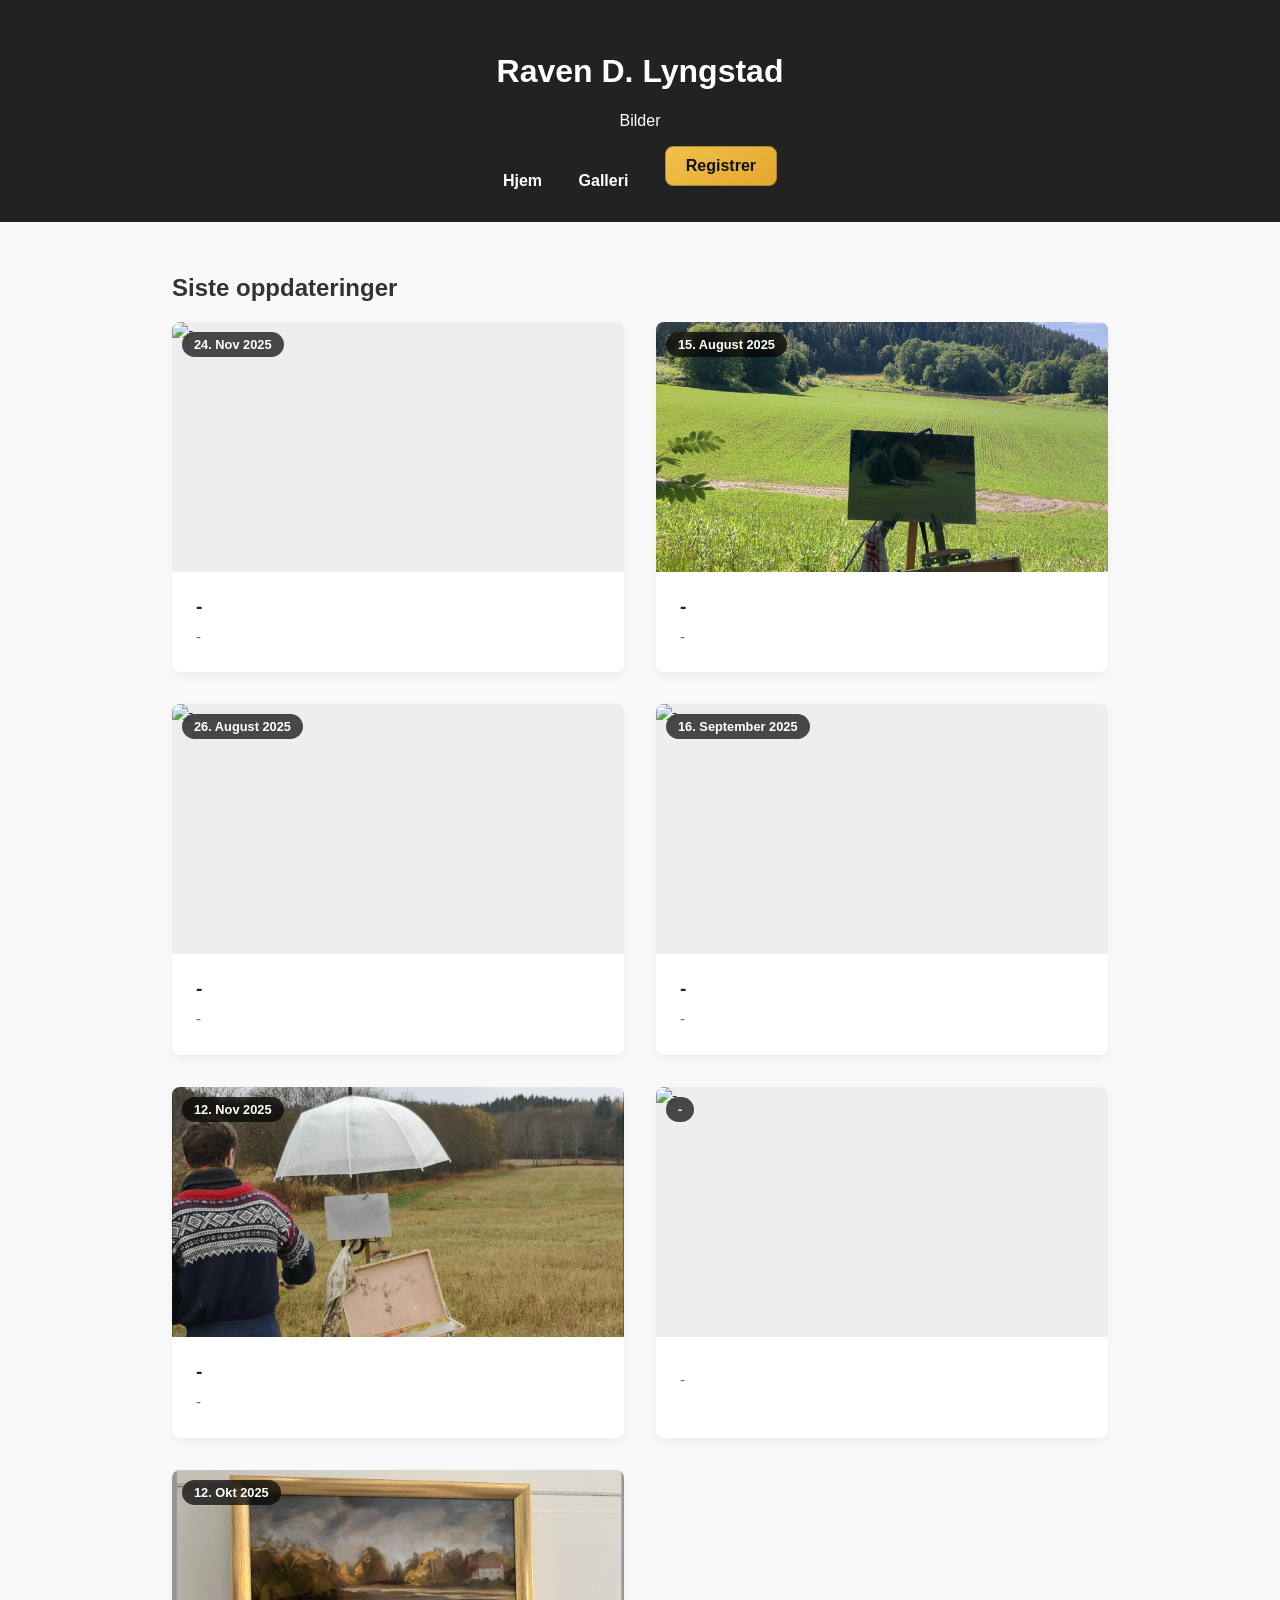
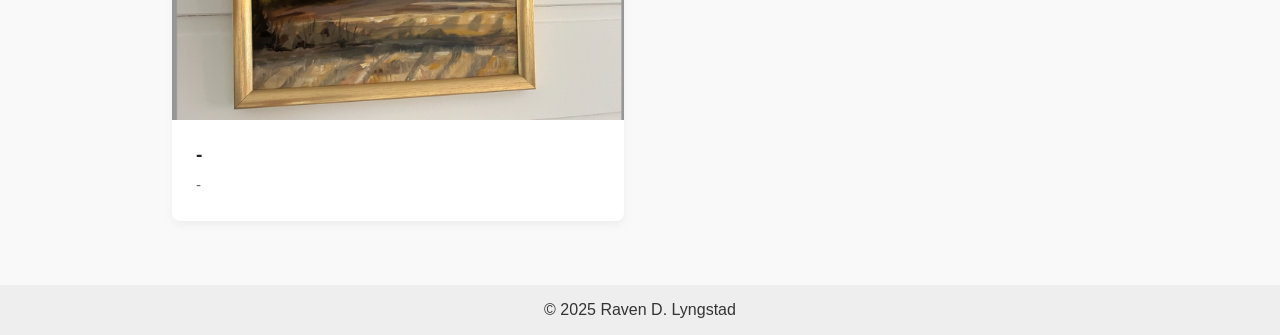
==== bilder.html @ 78651ebb "Update date badges in bilder.html" ====
<!DOCTYPE html>
<html lang="en">
<head>
  <meta charset="UTF-8">
  <title>Raven D. Lyngstad – Bilder</title>
  <style>
    /* --- CORE STYLES (Kept from your original) --- */
    * { box-sizing: border-box; }
    body { font-family: Arial, sans-serif; margin: 0; background-color: #f9f9f9; color: #333; }
    header { background-color: #222; color: white; padding: 2rem; text-align: center; }
    nav a { color: white; margin: 0 1rem; text-decoration: none; font-weight: bold; }
    footer { text-align: center; padding: 1rem; background-color: #eee; margin-top: 2rem; }
    section { padding: 2rem; max-width: 1000px; /* Increased width for vlog readability */ margin: auto; }

    /* --- NAVIGATION BUTTON STYLE --- */
    @keyframes white-glint-nav {
      0% { transform: translateX(-100%) skewX(-25deg); }
      100% { transform: translateX(250%) skewX(-25deg); }
    }
    .nav-button-register {
      background: linear-gradient(145deg, #f0c14b, #e4a72d);
      color: #111 !important;
      padding: 10px 20px;
      border-radius: 8px;
      font-weight: 600;
      position: relative;
      overflow: hidden;
      transition: all 0.3s ease;
      text-decoration: none !important;
      border: 1px solid #a88734;
      display: inline-block;
      isolation: isolate;
    }
    .nav-button-register span {
      position: absolute; top: 0; left: 0; width: 40%; height: 100%;
      background: linear-gradient(to right, rgba(255, 255, 255, 0) 0%, rgba(255, 255, 255, 0.4) 50%, rgba(255, 255, 255, 0) 100%);
      animation: white-glint-nav 6s infinite; transform: translateX(-100%) skewX(-25deg);
    }

    /* --- VLOG SPECIFIC STYLES --- */
    
    /* A wider grid for vlog entries so text is readable */
    .vlog-grid {
      display: grid;
      /* Min-width 300px ensures images aren't too small to see details */
      grid-template-columns: repeat(auto-fit, minmax(300px, 1fr)); 
      gap: 2rem;
    }

    /* The container for a single vlog entry */
    .vlog-card {
      background: white;
      border-radius: 8px;
      overflow: hidden; /* Keeps image corners rounded */
      box-shadow: 0 4px 10px rgba(0,0,0,0.05); /* Soft shadow for depth */
      transition: transform 0.2s ease;
      display: flex;
      flex-direction: column;
    }

    .vlog-card:hover {
      transform: translateY(-5px);
      box-shadow: 0 8px 15px rgba(0,0,0,0.1);
    }

    .vlog-image-container {
      position: relative;
      width: 100%;
      height: 250px; /* Fixed height for uniformity */
      overflow: hidden;
      background-color: #eee;
    }

    .vlog-image-container img {
      width: 100%;
      height: 100%;
      object-fit: cover; /* Ensures image fills the box without stretching */
      cursor: zoom-in;
      transition: transform 0.5s ease;
    }
    
    .vlog-card:hover .vlog-image-container img {
      transform: scale(1.05); /* Subtle zoom on hover */
    }

    /* The Date Badge */
    .date-badge {
      position: absolute;
      top: 10px;
      left: 10px;
      background: rgba(0, 0, 0, 0.7);
      color: white;
      padding: 5px 12px;
      border-radius: 20px;
      font-size: 0.8rem;
      font-weight: bold;
      backdrop-filter: blur(2px);
      z-index: 2;
    }

    .vlog-content {
      padding: 1.5rem;
      display: flex;
      flex-direction: column;
      gap: 0.5rem;
    }

    .vlog-title {
      margin: 0;
      font-size: 1.2rem;
      color: #222;
    }

    .vlog-desc {
      margin: 0;
      color: #666;
      font-size: 0.95rem;
      line-height: 1.5;
    }

    /* --- LIGHTBOX STYLES (Unchanged) --- */
    .lightbox-overlay { position: fixed; top: 0; left: 0; width: 100%; height: 100%; background: rgba(0,0,0,0.8); display: none; justify-content: center; align-items: center; z-index: 1000; }
    .lightbox-overlay.active { display: flex; }
    .lightbox-content { display: flex; flex-direction: column; align-items: center; gap: 1rem; padding: 1rem; }
    .zoom-container { display: flex; gap: 2rem; justify-content: center; align-items: center; position: relative; }
    .image-area { position: relative; width: 400px; }
    #main-image { width: 100%; display: block; border: 1px solid #ccc; }
    #lens { position: absolute; border: 2px solid #000; opacity: 0.4; background-color: white; cursor: crosshair; display: none; pointer-events: none; }
    .zoomed-area { width: 400px; height: 400px; overflow: hidden; border: 1px solid #ccc; position: relative; }
    #zoomed-image { position: absolute; }
    .zoom-controls { display: flex; align-items: center; gap: 0.75rem; color: white; background: rgba(0,0,0,0.4); padding: 0.5rem 1rem; border-radius: 8px; user-select: none; }
    #zoom-slider { cursor: pointer; }
    #zoom-value { min-width: 45px; text-align: left; font-weight: bold; }
  </style>
</head>
<body>

  <header>
    <h1>Raven D. Lyngstad</h1>
    <p>Bilder</p> <nav>
      <a href="index.html">Hjem</a>
      <a href="index.html">Galleri</a>
      <a href="register.html" class="nav-button-register">Registrer <span></span></a>
    </nav>
  </header>

  <section id="vlog">
    <h2>Siste oppdateringer</h2>
    <div class="vlog-grid">


  <article class="vlog-card">
        <div class="vlog-image-container">
          <div class="date-badge">24. Nov 2025</div>
          <img class="lightbox-img" 
               src="images/snow1.HEIC" 
               data-highres="images/snow1.HEIC" 
               alt="-">
        </div>
        <div class="vlog-content">
          <h3 class="vlog-title">-</h3>
          <p class="vlog-desc">-</p>
        </div>
      </article>



      

      <article class="vlog-card">
        <div class="vlog-image-container">
          <div class="date-badge">15. August 2025</div>
          <img class="lightbox-img" 
               src="images/sunnyday1.JPG" 
               data-highres="images/sunnyday1.JPG" 
               alt="-">
        </div>
        <div class="vlog-content">
          <h3 class="vlog-title">-</h3>
          <p class="vlog-desc">-</p>
        </div>
      </article>


      
      <article class="vlog-card">
        <div class="vlog-image-container">
          <div class="date-badge">26. August 2025</div>
          <img class="lightbox-img" 
               src="images/river.HEIC" 
               data-highres="images/river.HEIC" 
               alt="-">
        </div>
        <div class="vlog-content">
          <h3 class="vlog-title">-</h3>
          <p class="vlog-desc">-</p>
        </div>
      </article>




      
      <article class="vlog-card">
        <div class="vlog-image-container">
          <div class="date-badge">16. September 2025</div>
          <img class="lightbox-img" 
               src="images/grasditch.HEIC" 
               data-highres="images/grasditch.HEIC" 
               alt="-">
        </div>
        <div class="vlog-content">
          <h3 class="vlog-title">-</h3>
          <p class="vlog-desc">-</p>
        </div>
      </article>
      
      <article class="vlog-card">
        <div class="vlog-image-container">
          <div class="date-badge">12. Nov 2025</div>
          <img class="lightbox-img" 
               src="images/IMG_0749.jpg" 
               data-highres="images/IMG_0749.jpg" 
               alt="-">
        </div>
        <div class="vlog-content">
          <h3 class="vlog-title">-</h3>
          <p class="vlog-desc">-</p>
        </div>
      </article>

      <article class="vlog-card">
        <div class="vlog-image-container">
           <div class="date-badge">-</div>
           <img class="lightbox-img" 
                src="-" 
                data-highres="-" 
                alt="-">
        </div>
        <div class="vlog-content">
          <h3 class="vlog-title"></h3>
          <p class="vlog-desc">-</p>
        </div>
      </article>

      <article class="vlog-card">
        <div class="vlog-image-container">
           <div class="date-badge">12. Okt 2025</div>
           <img class="lightbox-img" 
                src="images/goldenfield.png" 
                data-highres="images/goldenfield.png" 
                alt="-">
        </div>
        <div class="vlog-content">
          <h3 class="vlog-title">-</h3>
          <p class="vlog-desc">-</p>
        </div>
      </article>

    </div>
  </section>

  <footer>
    &copy; 2025 Raven D. Lyngstad
  </footer>

  <div class="lightbox-overlay" id="lightbox">
    <div class="lightbox-content">
      <div class="zoom-container">
        <div class="image-area">
          <img id="main-image" src="" alt="Zoom image">
          <div id="lens"></div>
        </div>
        <div class="zoomed-area">
          <img id="zoomed-image" src="" alt="Zoomed">
        </div>
      </div>
      <div class="zoom-controls">
        <label for="zoom-slider">Zoom</label>
        <input type="range" id="zoom-slider" min="2" max="10" step="0.1" value="4">
        <span id="zoom-value">4.0x</span>
      </div>
    </div>
  </div>

  <script>
    const lightbox = document.getElementById('lightbox');
    const lens = document.getElementById('lens');
    const mainImage = document.getElementById('main-image');
    const zoomedImage = document.getElementById('zoomed-image');
    const zoomedArea = document.querySelector('.zoomed-area');
    const zoomSlider = document.getElementById('zoom-slider');
    const zoomValue = document.getElementById('zoom-value');
    let lastMouseEvent = null;

    document.querySelectorAll('.lightbox-img').forEach(img => {
      img.addEventListener('click', () => {
        const highResSrc = img.getAttribute('data-highres') || img.src;
        mainImage.src = highResSrc;
        zoomedImage.src = highResSrc;
        mainImage.onload = () => {
          lightbox.classList.add('active');
          applyZoom(); 
        };
      });
    });

    lightbox.addEventListener('click', (e) => {
      if (e.target === lightbox) {
        lightbox.classList.remove('active');
        lens.style.display = 'none';
        lastMouseEvent = null;
      }
    });

    zoomSlider.addEventListener('input', applyZoom);
    mainImage.addEventListener('mousemove', moveLens);
    lens.addEventListener('mousemove', moveLens);
    mainImage.addEventListener('mouseenter', () => lens.style.display = 'block');
    mainImage.addEventListener('mouseleave', () => lens.style.display = 'none');

    function applyZoom() {
      const zoomLevel = parseFloat(zoomSlider.value);
      zoomValue.textContent = `${zoomLevel.toFixed(1)}x`;
      const newLensWidth = zoomedArea.offsetWidth / zoomLevel;
      const newLensHeight = zoomedArea.offsetHeight / zoomLevel;
      lens.style.width = `${newLensWidth}px`;
      lens.style.height = `${newLensHeight}px`;
      zoomedImage.style.width = `${mainImage.offsetWidth * zoomLevel}px`;
      zoomedImage.style.height = `${mainImage.offsetHeight * zoomLevel}px`;
      if (lastMouseEvent) moveLens(lastMouseEvent);
    }

    function moveLens(e) {
      lastMouseEvent = e;
      const mainRect = mainImage.getBoundingClientRect();
      let cursorX = e.clientX - mainRect.left;
      let cursorY = e.clientY - mainRect.top;
      let lensX = cursorX - (lens.offsetWidth / 2);
      let lensY = cursorY - (lens.offsetHeight / 2);
      lensX = Math.max(0, Math.min(lensX, mainImage.offsetWidth - lens.offsetWidth));
      lensY = Math.max(0, Math.min(lensY, mainImage.offsetHeight - lens.offsetHeight));
      lens.style.left = `${lensX}px`;
      lens.style.top = `${lensY}px`;
      const ratioX = zoomedImage.offsetWidth / mainImage.offsetWidth;
      const ratioY = zoomedImage.offsetHeight / mainImage.offsetHeight;
      let zoomedLeft = cursorX * ratioX - (zoomedArea.offsetWidth / 2);
      let zoomedTop = cursorY * ratioY - (zoomedArea.offsetHeight / 2);
      zoomedLeft = Math.max(0, Math.min(zoomedLeft, zoomedImage.offsetWidth - zoomedArea.offsetWidth));
      zoomedTop = Math.max(0, Math.min(zoomedTop, zoomedImage.offsetHeight - zoomedArea.offsetHeight));
      zoomedImage.style.left = `-${zoomedLeft}px`;
      zoomedImage.style.top = `-${zoomedTop}px`;
    }
  </script>

</body>
</html>
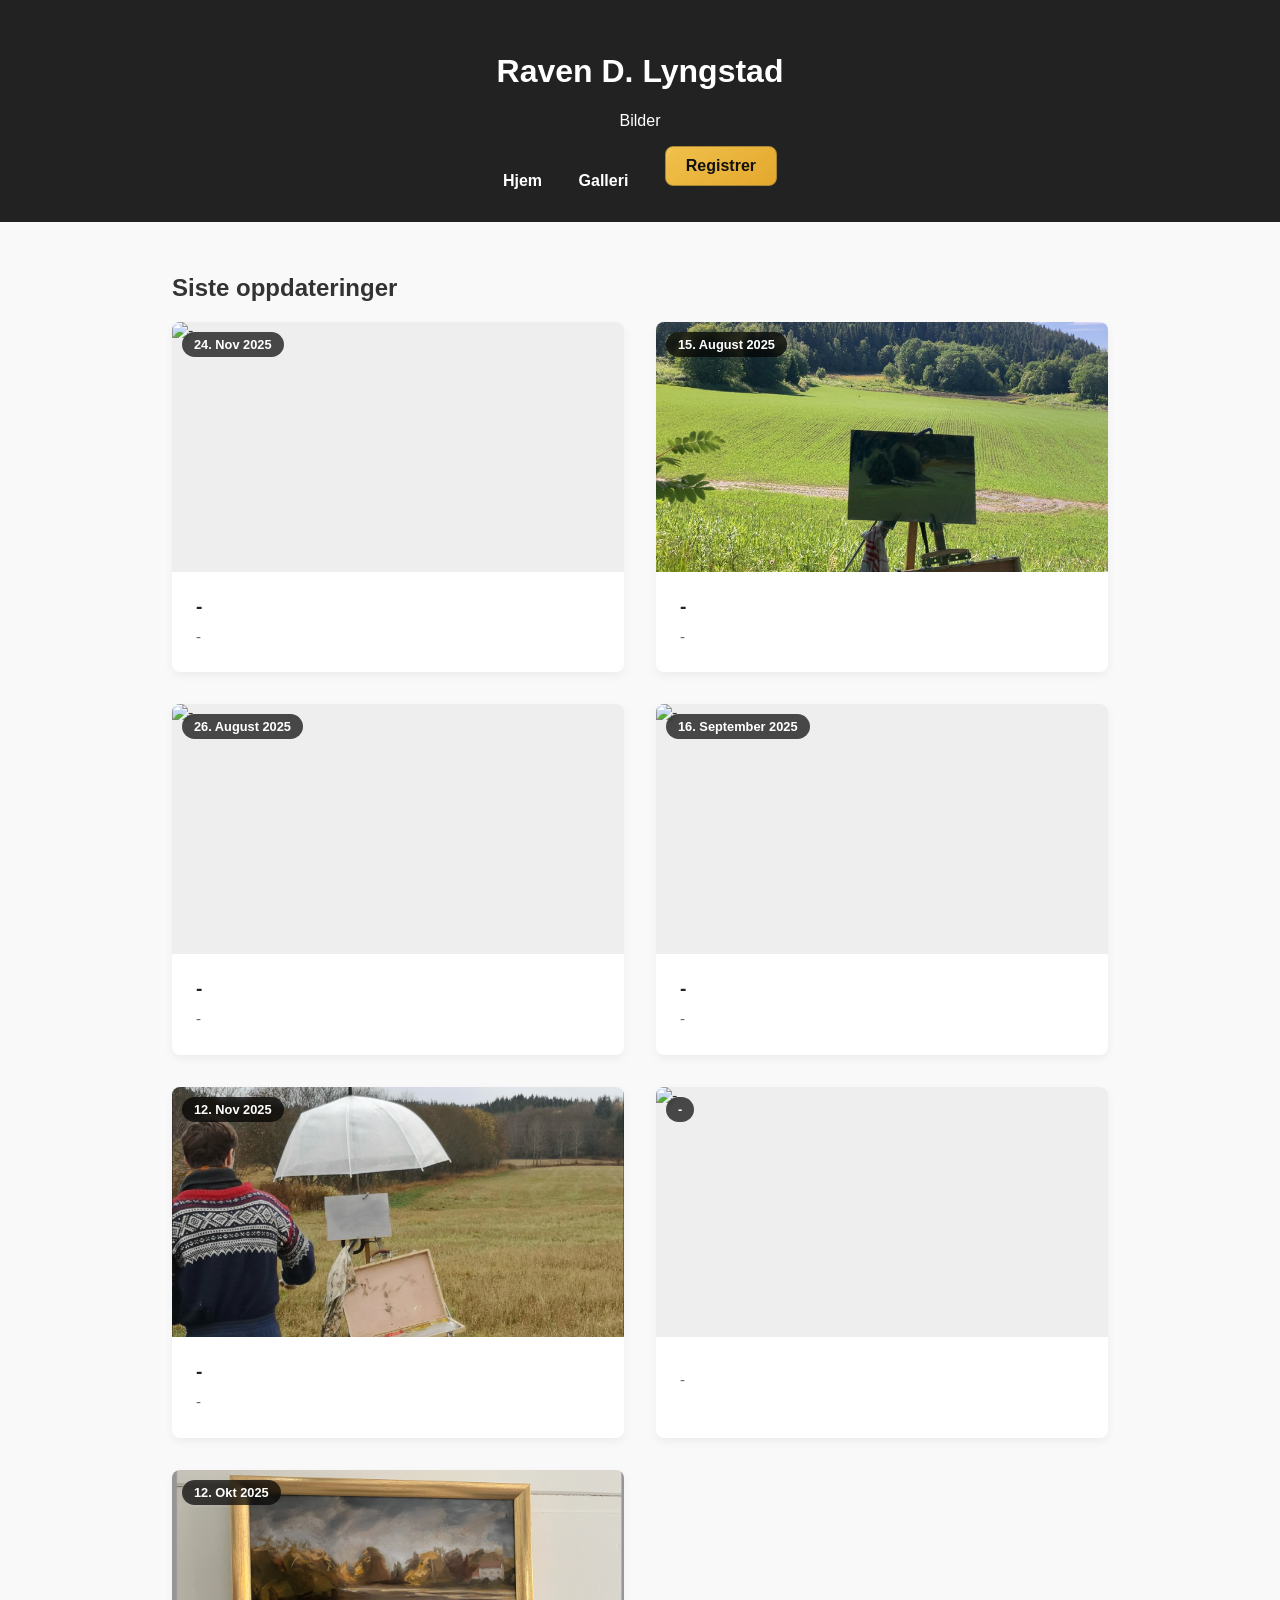
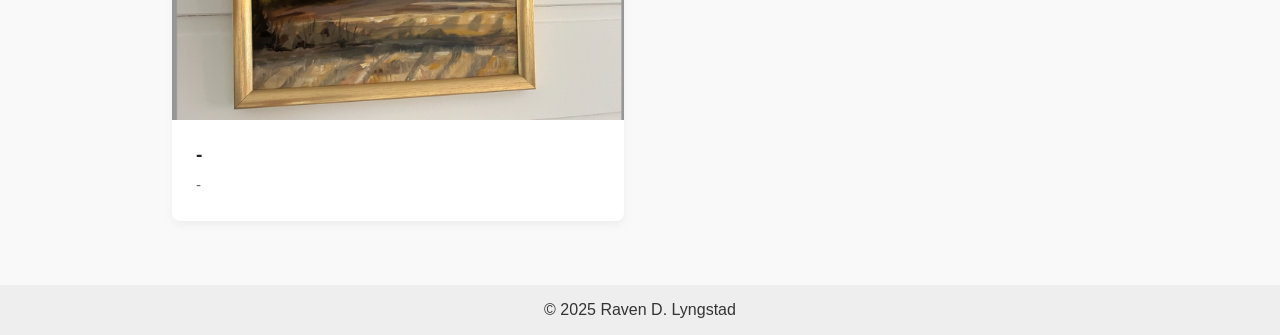
==== commit f413e07c: "Update bilder.html" ====
--- a/bilder.html
+++ b/bilder.html
@@ -233,8 +233,8 @@
         <div class="vlog-image-container">
            <div class="date-badge">-</div>
            <img class="lightbox-img" 
-                src="-" 
-                data-highres="-" 
+                src="images/greenfield.HEIC" 
+                data-highres="images/greenfield.HEIC" 
                 alt="-">
         </div>
         <div class="vlog-content">
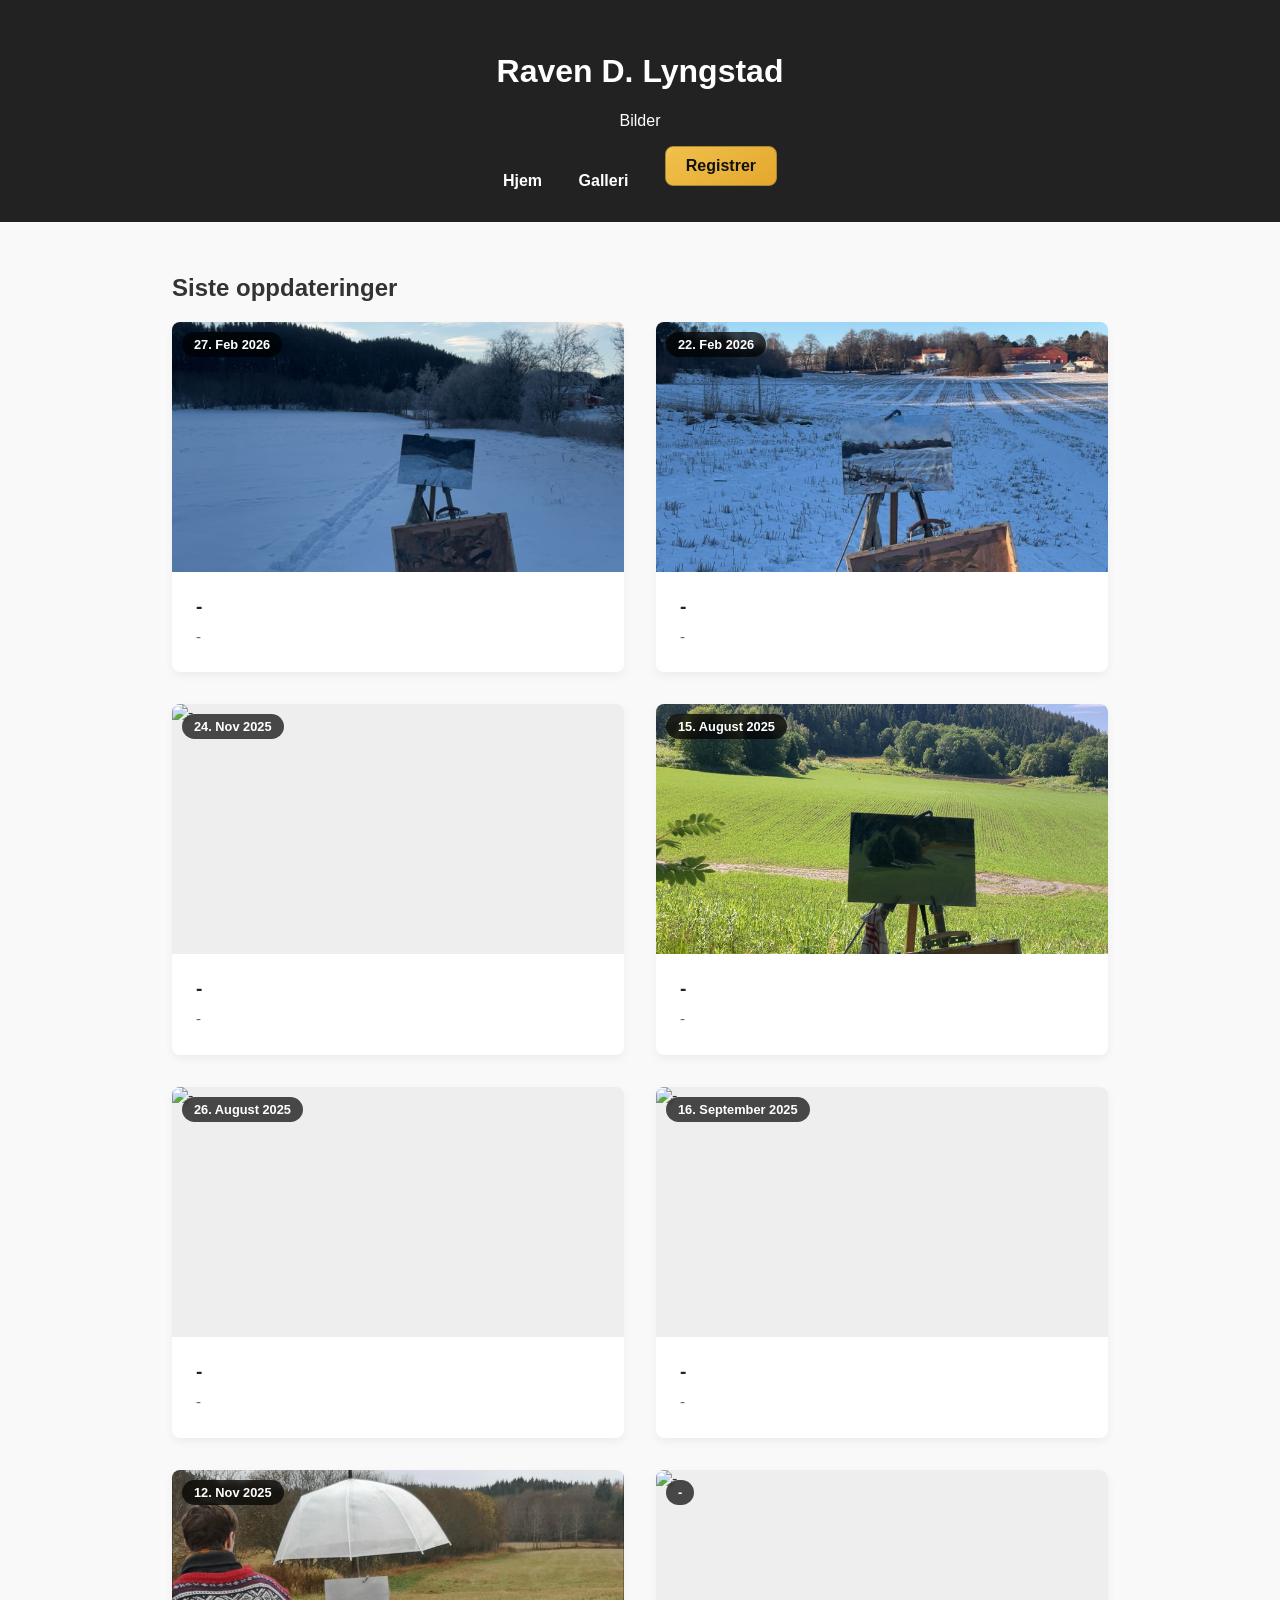
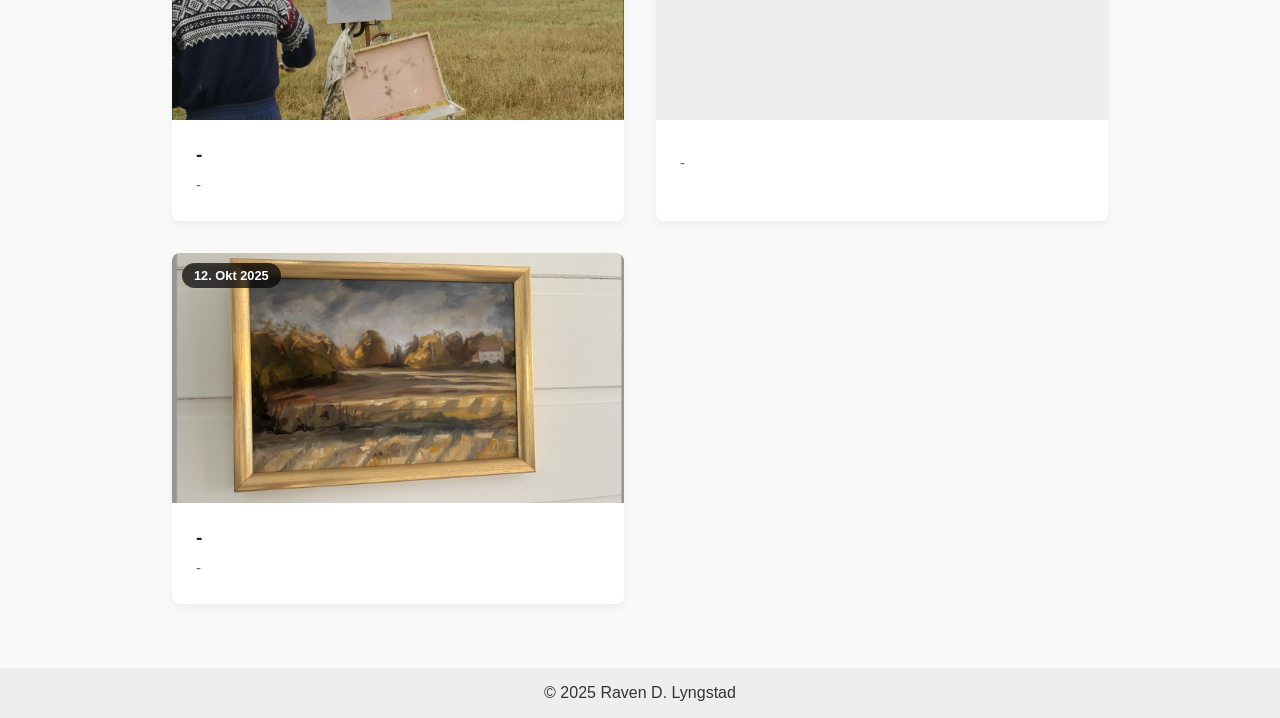
==== commit a1ae4e34: "Add new vlog articles with images and dates" ====
--- a/bilder.html
+++ b/bilder.html
@@ -148,6 +148,42 @@
     <h2>Siste oppdateringer</h2>
     <div class="vlog-grid">
 
+  <article class="vlog-card">
+        <div class="vlog-image-container">
+          <div class="date-badge">27. Feb 2026</div>
+          <img class="lightbox-img" 
+               src="images/snow_3.JPG" 
+               data-highres="images/snow_3.JPG" 
+               alt="-">
+        </div>
+        <div class="vlog-content">
+          <h3 class="vlog-title">-</h3>
+          <p class="vlog-desc">-</p>
+        </div>
+      </article>
+
+
+
+
+      
+  <article class="vlog-card">
+        <div class="vlog-image-container">
+          <div class="date-badge">22. Feb 2026</div>
+          <img class="lightbox-img" 
+               src="images/snow_2.JPG" 
+               data-highres="images/snow_2.JPG" 
+               alt="-">
+        </div>
+        <div class="vlog-content">
+          <h3 class="vlog-title">-</h3>
+          <p class="vlog-desc">-</p>
+        </div>
+      </article>
+
+
+
+
+      
 
   <article class="vlog-card">
         <div class="vlog-image-container">
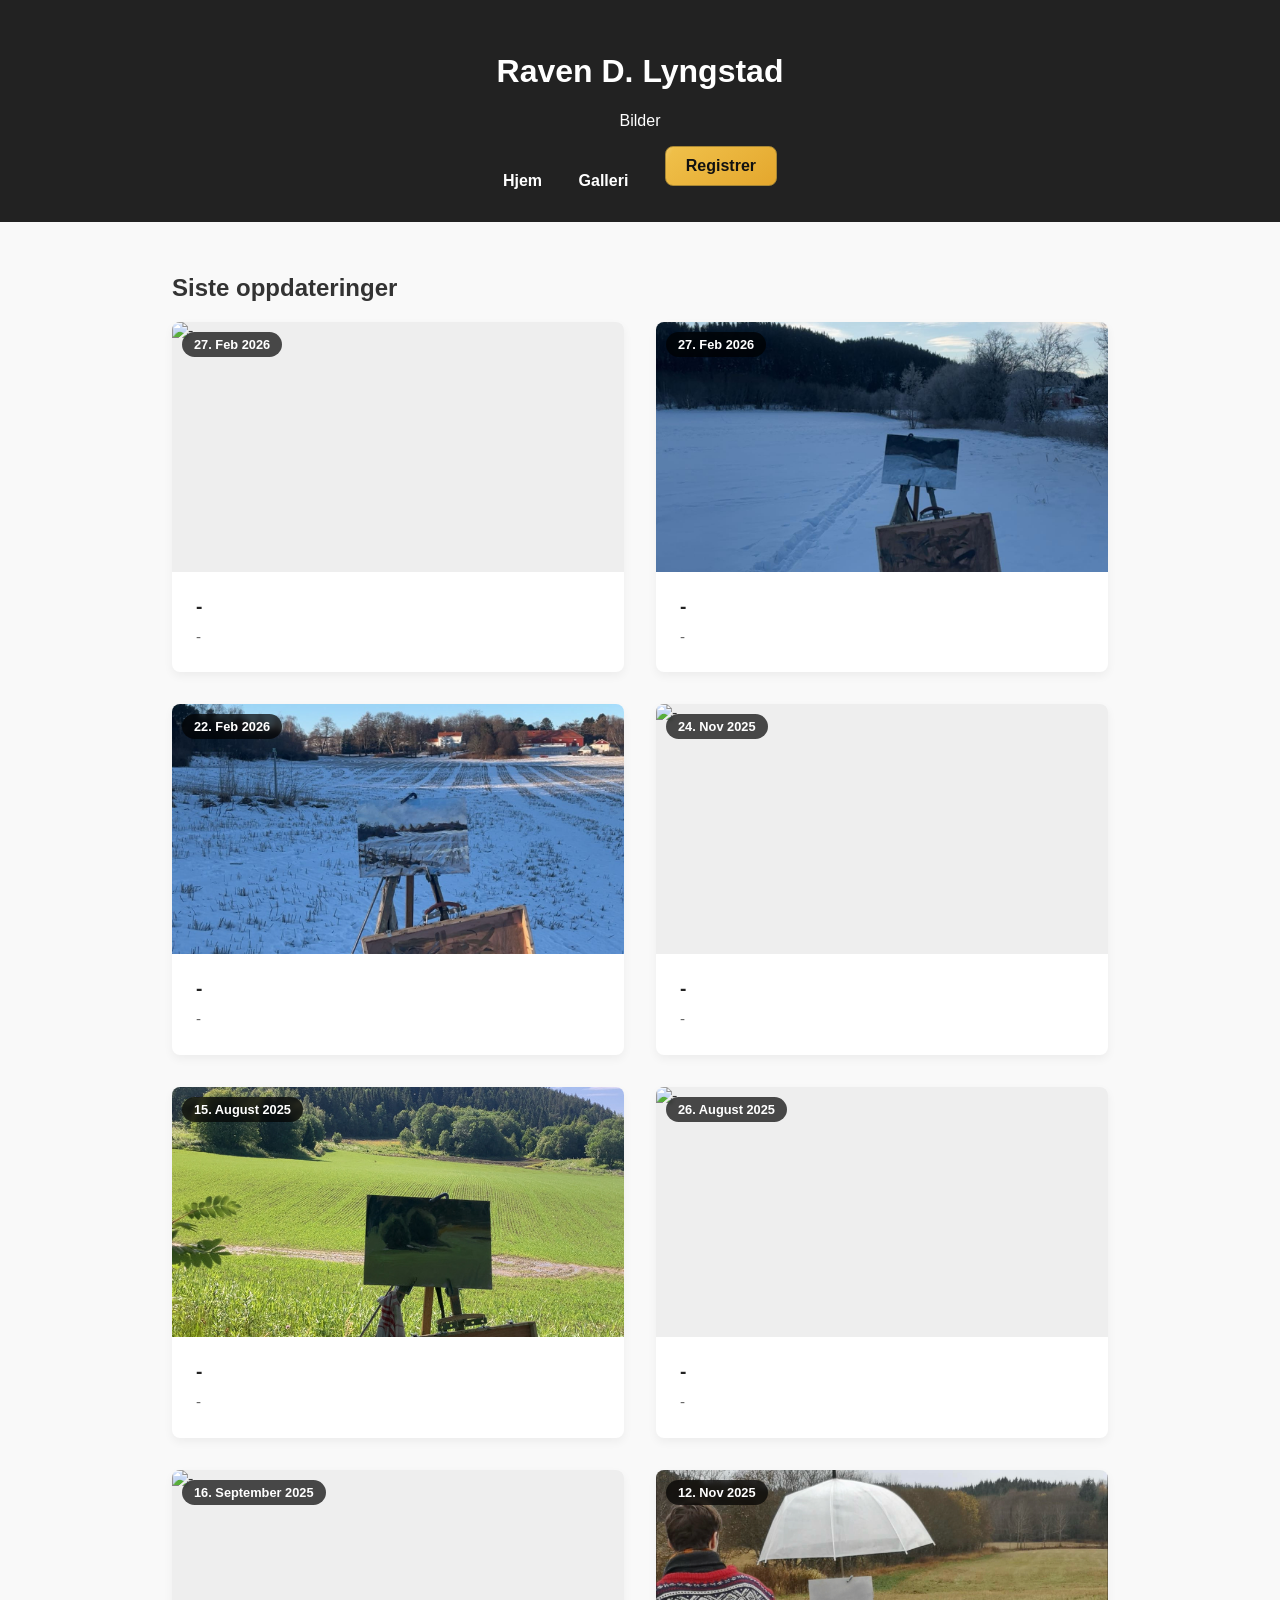
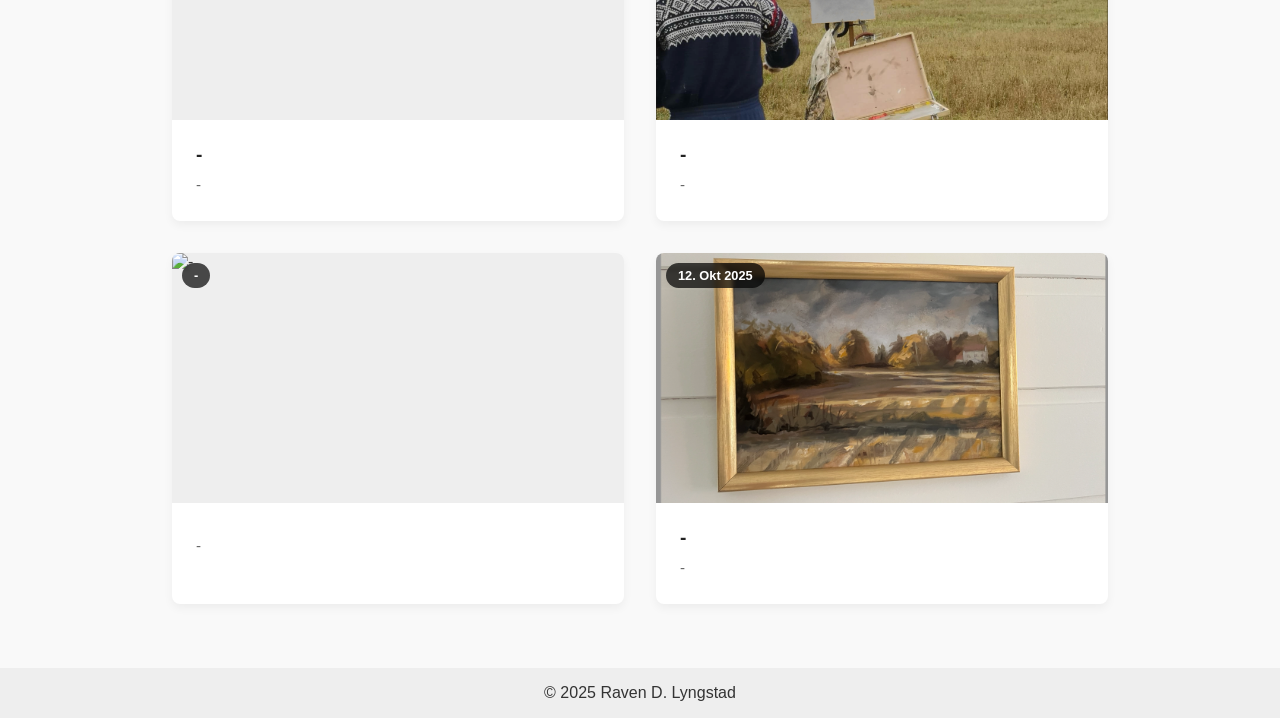
==== commit a5e43b80: "Add new vlog card for snow image Added a new vlog card with an image and date badge." ====
--- a/bilder.html
+++ b/bilder.html
@@ -148,6 +148,21 @@
     <h2>Siste oppdateringer</h2>
     <div class="vlog-grid">
 
+  <article class="vlog-card">
+        <div class="vlog-image-container">
+          <div class="date-badge">27. Feb 2026</div>
+          <img class="lightbox-img" 
+               src="images/summer_1.HEIC" 
+               data-highres="images/summer_1.HEIC" 
+               alt="-">
+        </div>
+        <div class="vlog-content">
+          <h3 class="vlog-title">-</h3>
+          <p class="vlog-desc">-</p>
+        </div>
+      </article>
+
+      
   <article class="vlog-card">
         <div class="vlog-image-container">
           <div class="date-badge">27. Feb 2026</div>
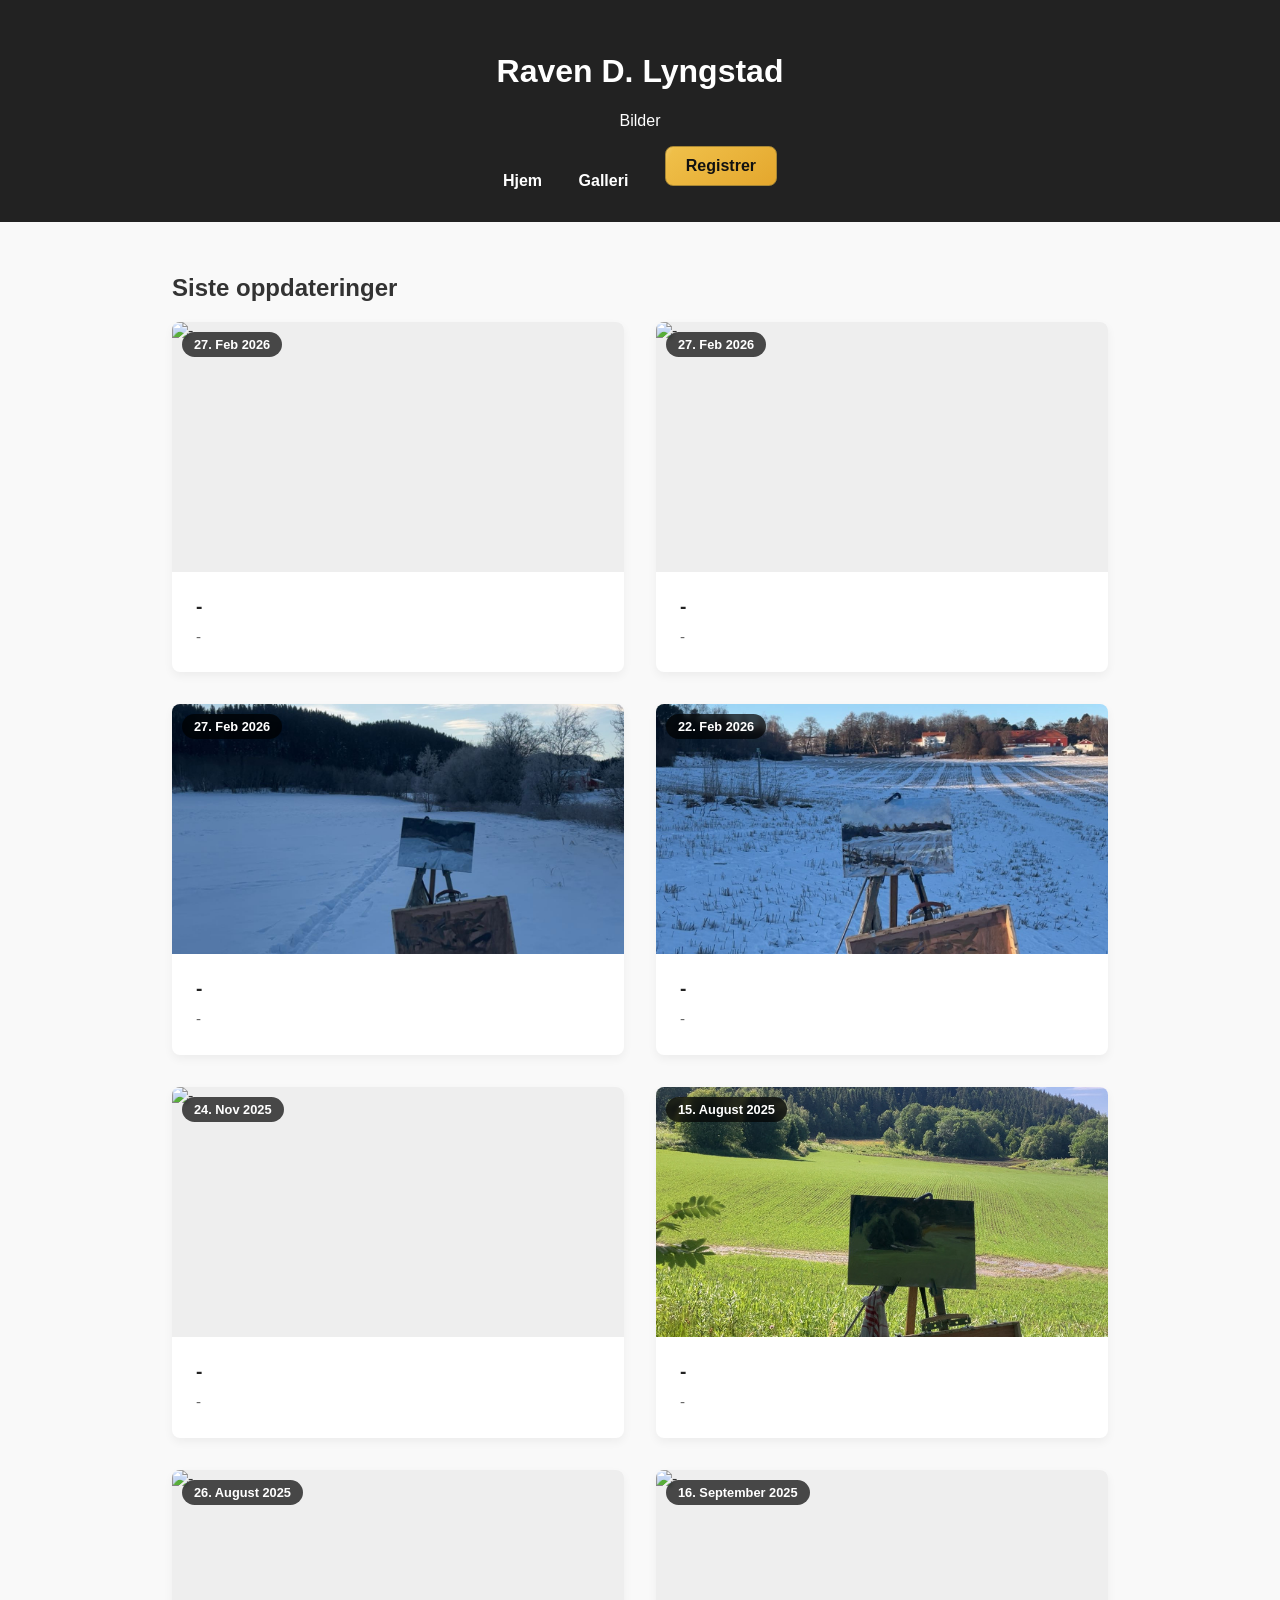
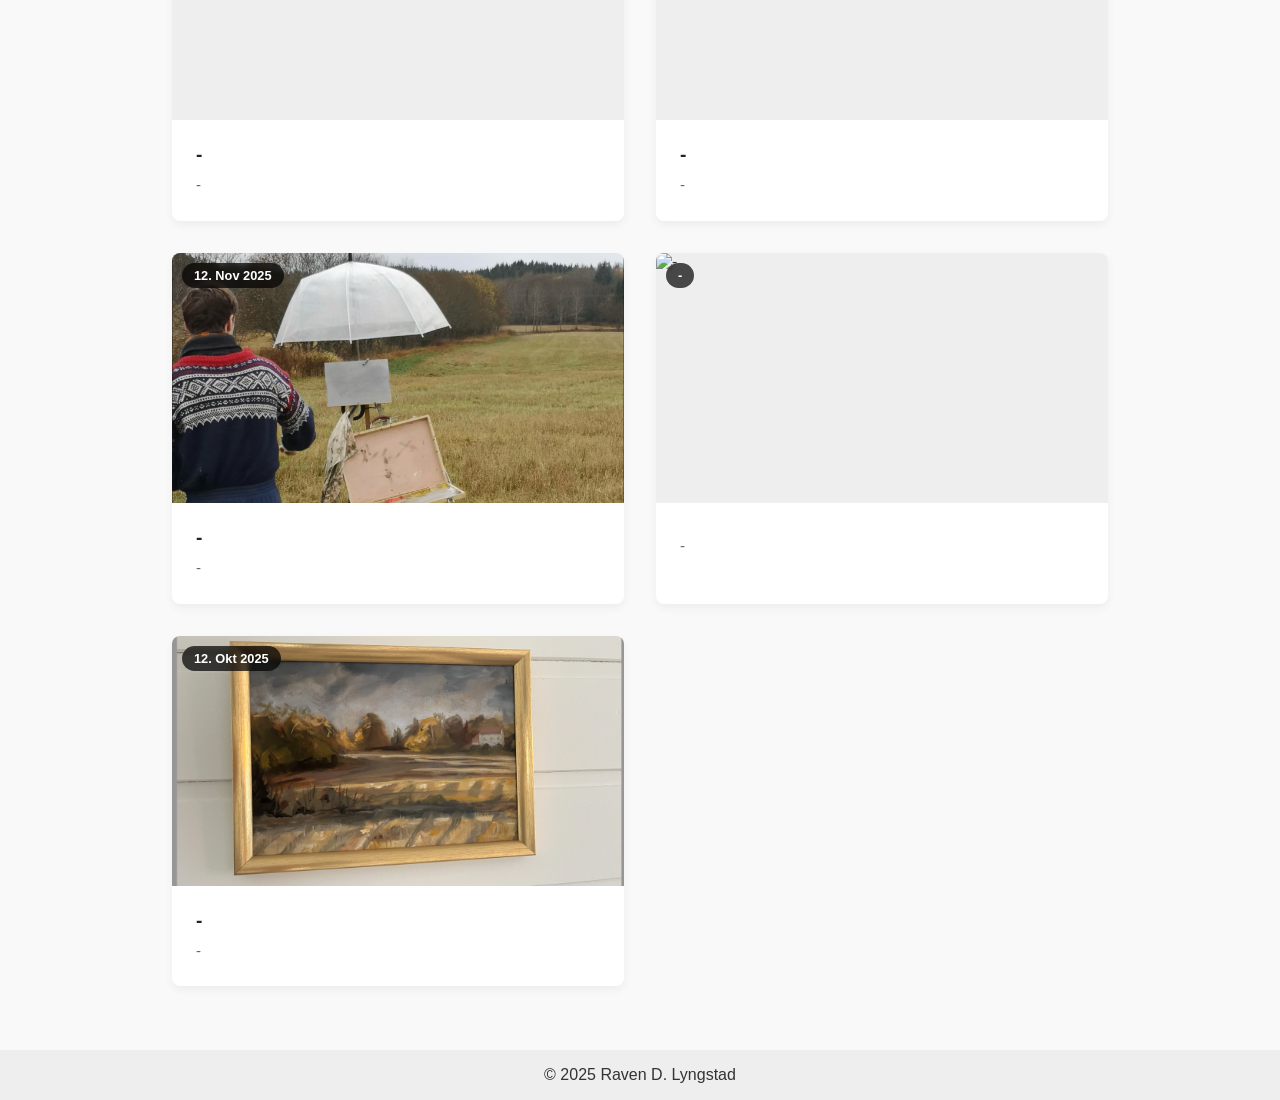
==== commit b899d9d8: "Add new vlog card with image and date" ====
--- a/bilder.html
+++ b/bilder.html
@@ -147,6 +147,25 @@
   <section id="vlog">
     <h2>Siste oppdateringer</h2>
     <div class="vlog-grid">
+
+  <article class="vlog-card">
+        <div class="vlog-image-container">
+          <div class="date-badge">27. Feb 2026</div>
+          <img class="lightbox-img" 
+               src="images/summer_3.HEIC" 
+               data-highres="images/summer_3.HEIC" 
+               alt="-">
+        </div>
+        <div class="vlog-content">
+          <h3 class="vlog-title">-</h3>
+          <p class="vlog-desc">-</p>
+        </div>
+      </article>
+
+
+
+
+      
 
   <article class="vlog-card">
         <div class="vlog-image-container">
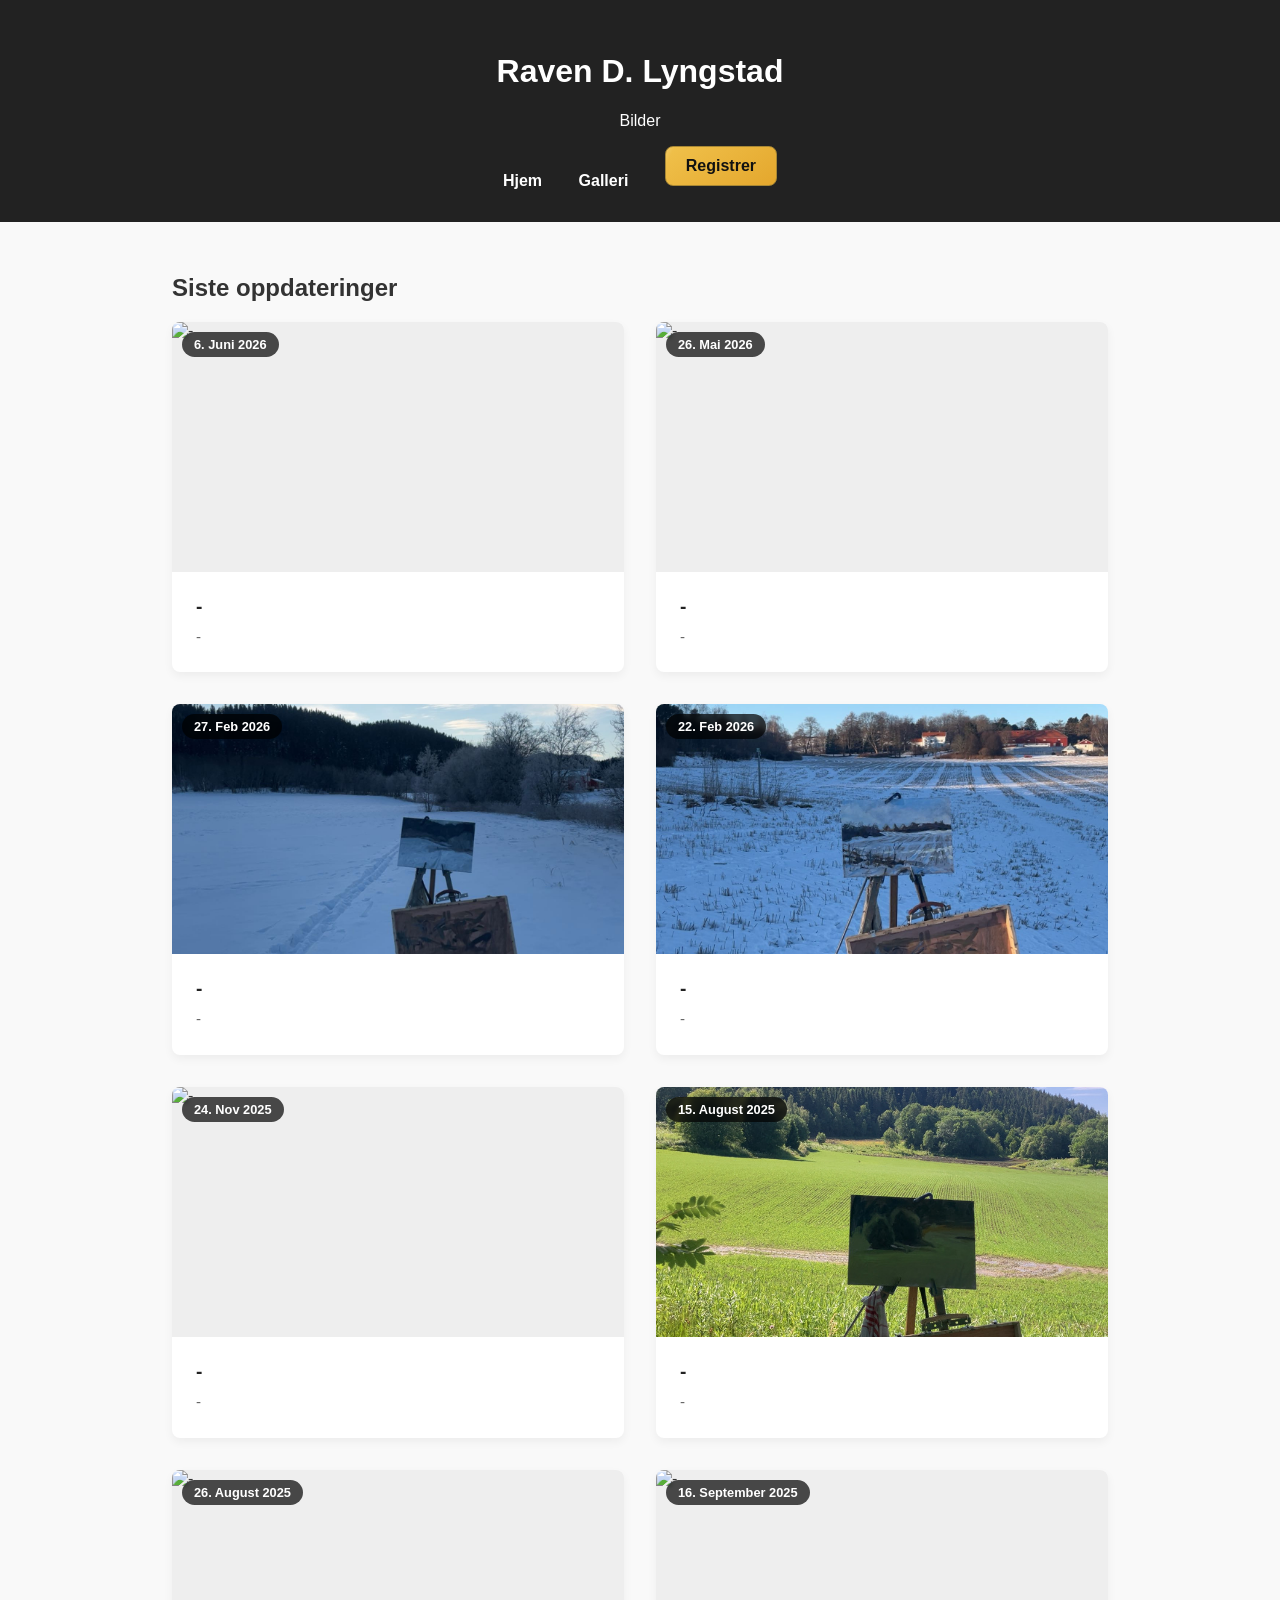
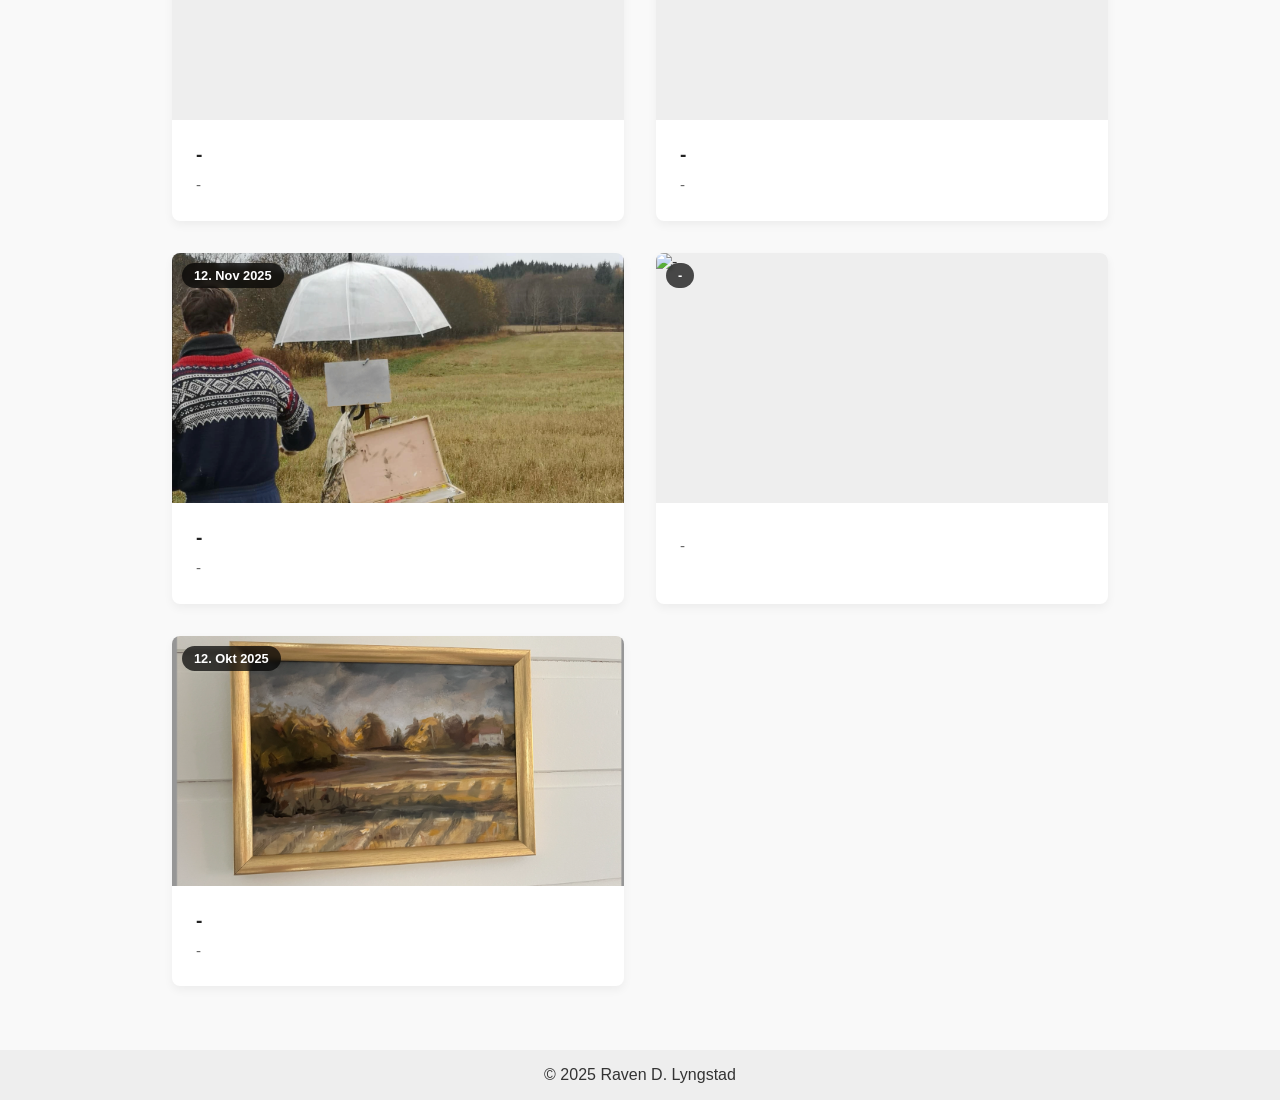
==== commit ed00c050: "Update date badges in bilder.html" ====
--- a/bilder.html
+++ b/bilder.html
@@ -150,7 +150,7 @@
 
   <article class="vlog-card">
         <div class="vlog-image-container">
-          <div class="date-badge">27. Feb 2026</div>
+          <div class="date-badge">6. Juni 2026</div>
           <img class="lightbox-img" 
                src="images/summer_3.HEIC" 
                data-highres="images/summer_3.HEIC" 
@@ -169,7 +169,7 @@
 
   <article class="vlog-card">
         <div class="vlog-image-container">
-          <div class="date-badge">27. Feb 2026</div>
+          <div class="date-badge">26. Mai 2026</div>
           <img class="lightbox-img" 
                src="images/summer_1.HEIC" 
                data-highres="images/summer_1.HEIC" 
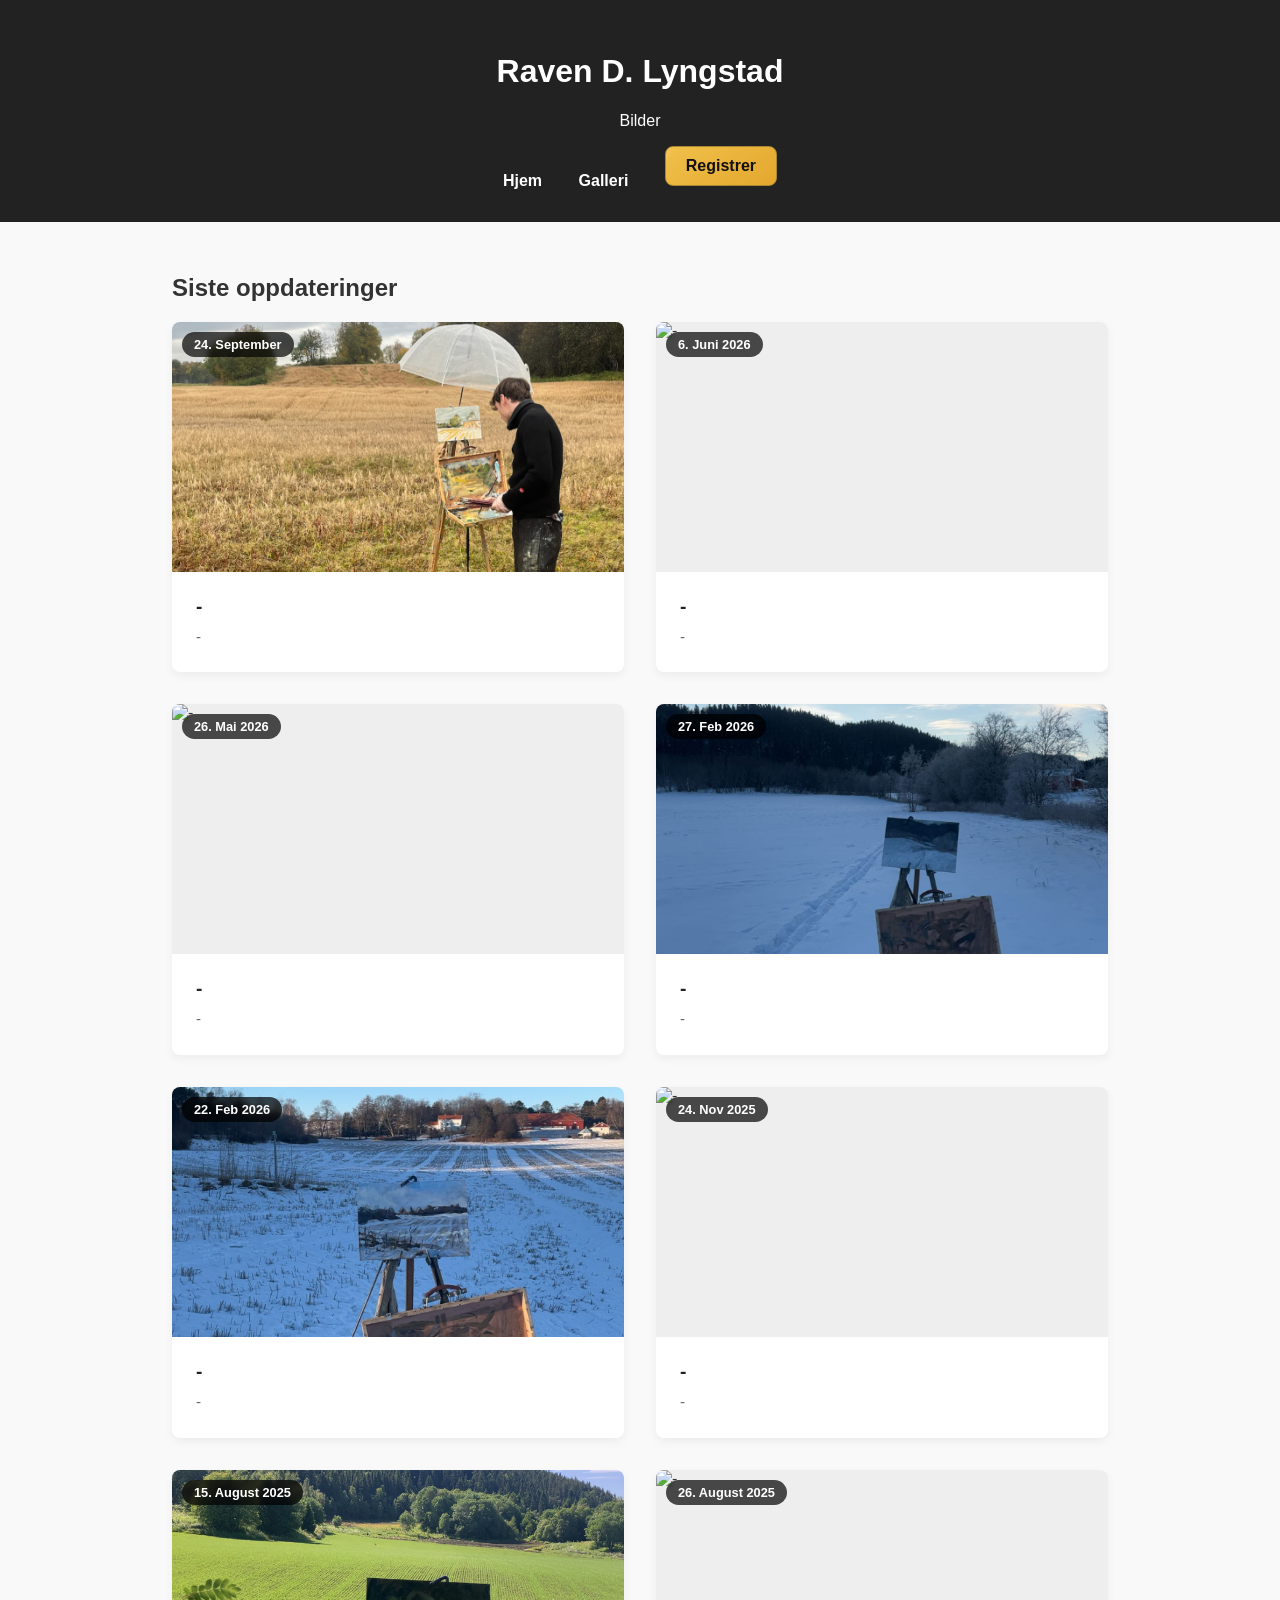
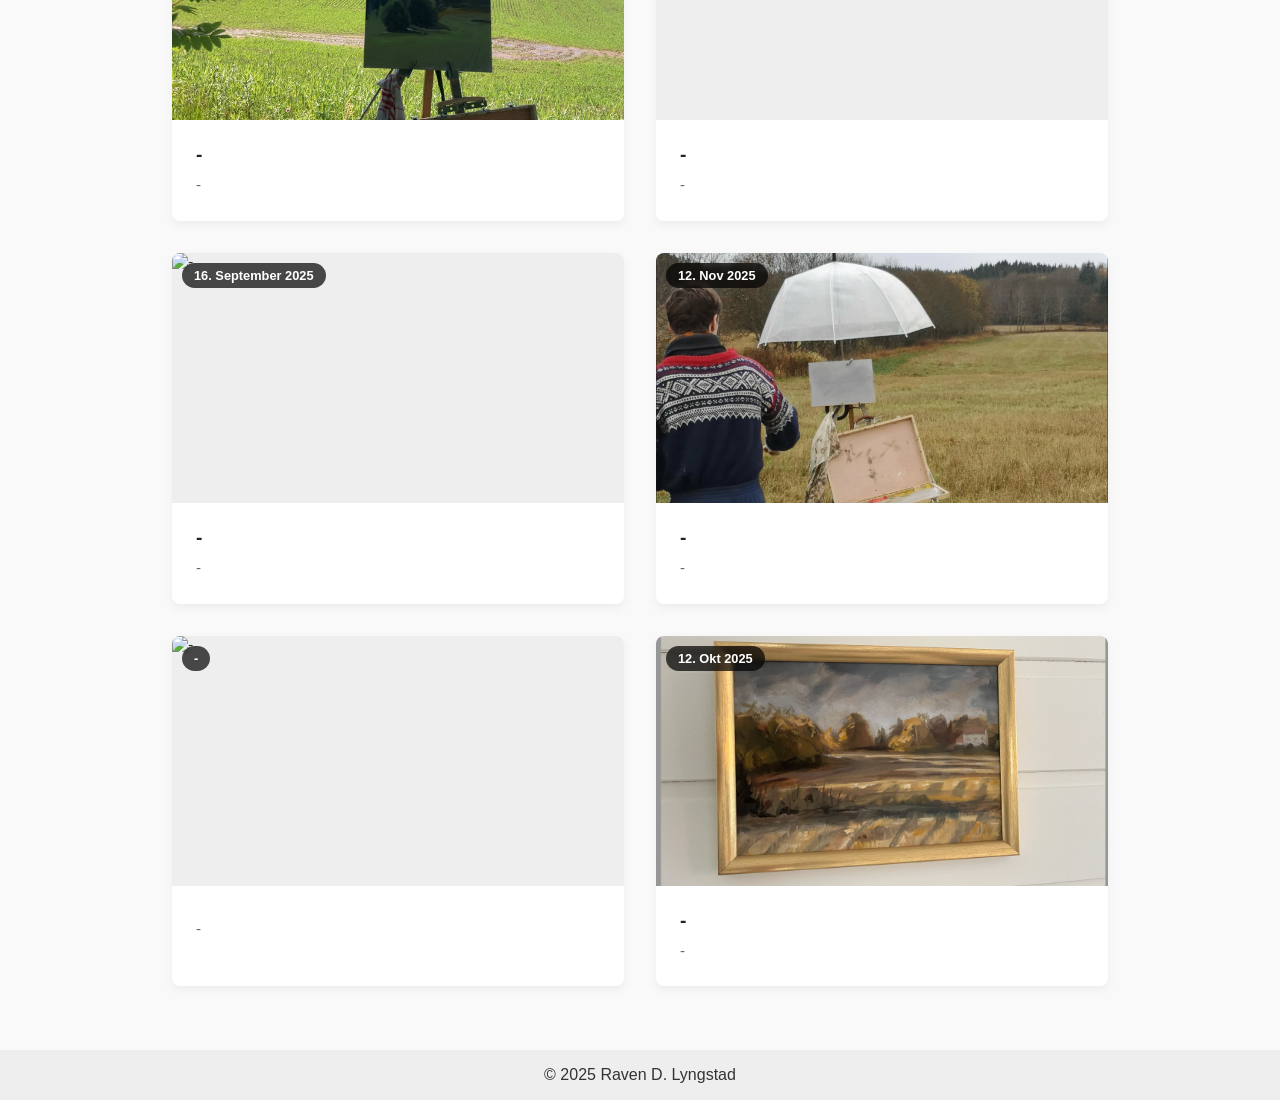
==== commit 25b40878: "Add new vlog entry with date and image Added a date badge and image for a new vlog entry." ====
--- a/bilder.html
+++ b/bilder.html
@@ -148,6 +148,24 @@
     <h2>Siste oppdateringer</h2>
     <div class="vlog-grid">
 
+  <article class="vlog-card">
+        <div class="vlog-image-container">
+          <div class="date-badge">24. September</div>
+          <img class="lightbox-img" 
+               src="images/artistback.png" 
+               data-highres="images/artistback.png" 
+               alt="-">
+        </div>
+        <div class="vlog-content">
+          <h3 class="vlog-title">-</h3>
+          <p class="vlog-desc">-</p>
+        </div>
+      </article>
+
+
+
+
+      
   <article class="vlog-card">
         <div class="vlog-image-container">
           <div class="date-badge">6. Juni 2026</div>
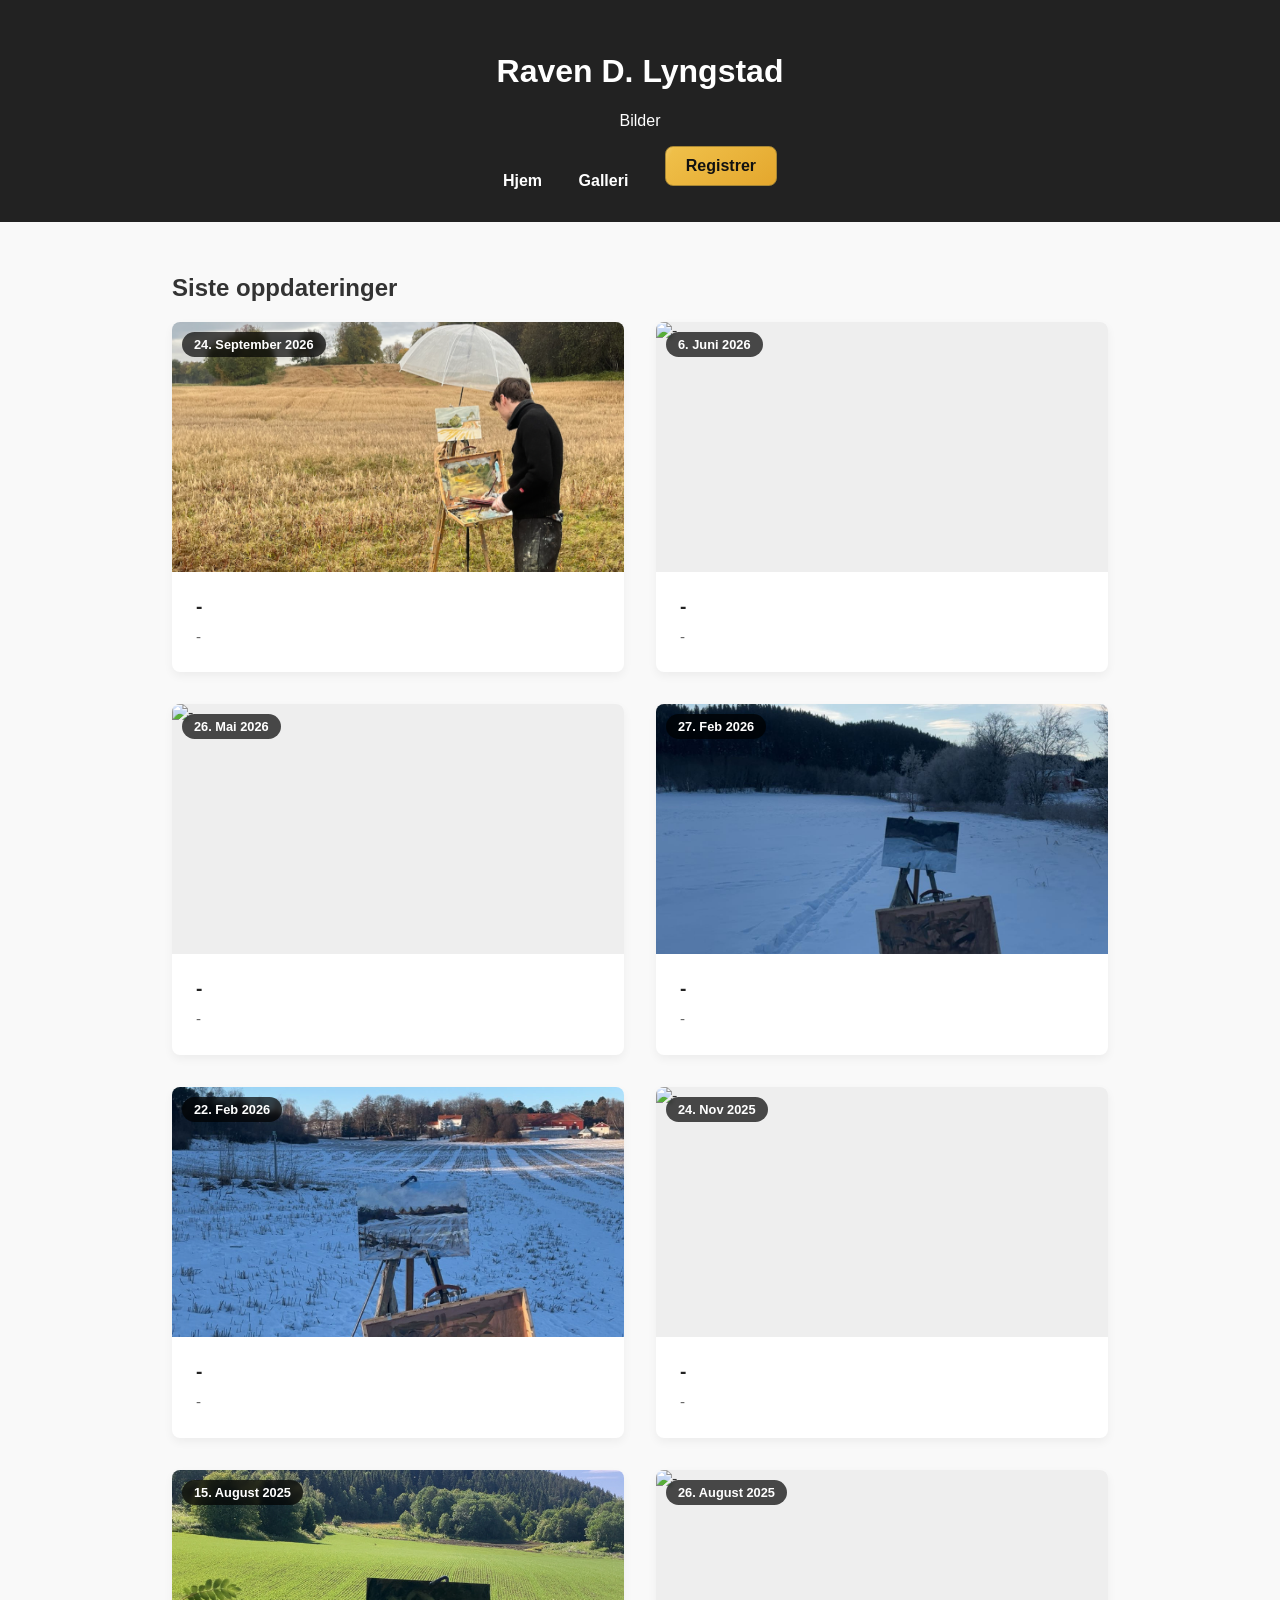
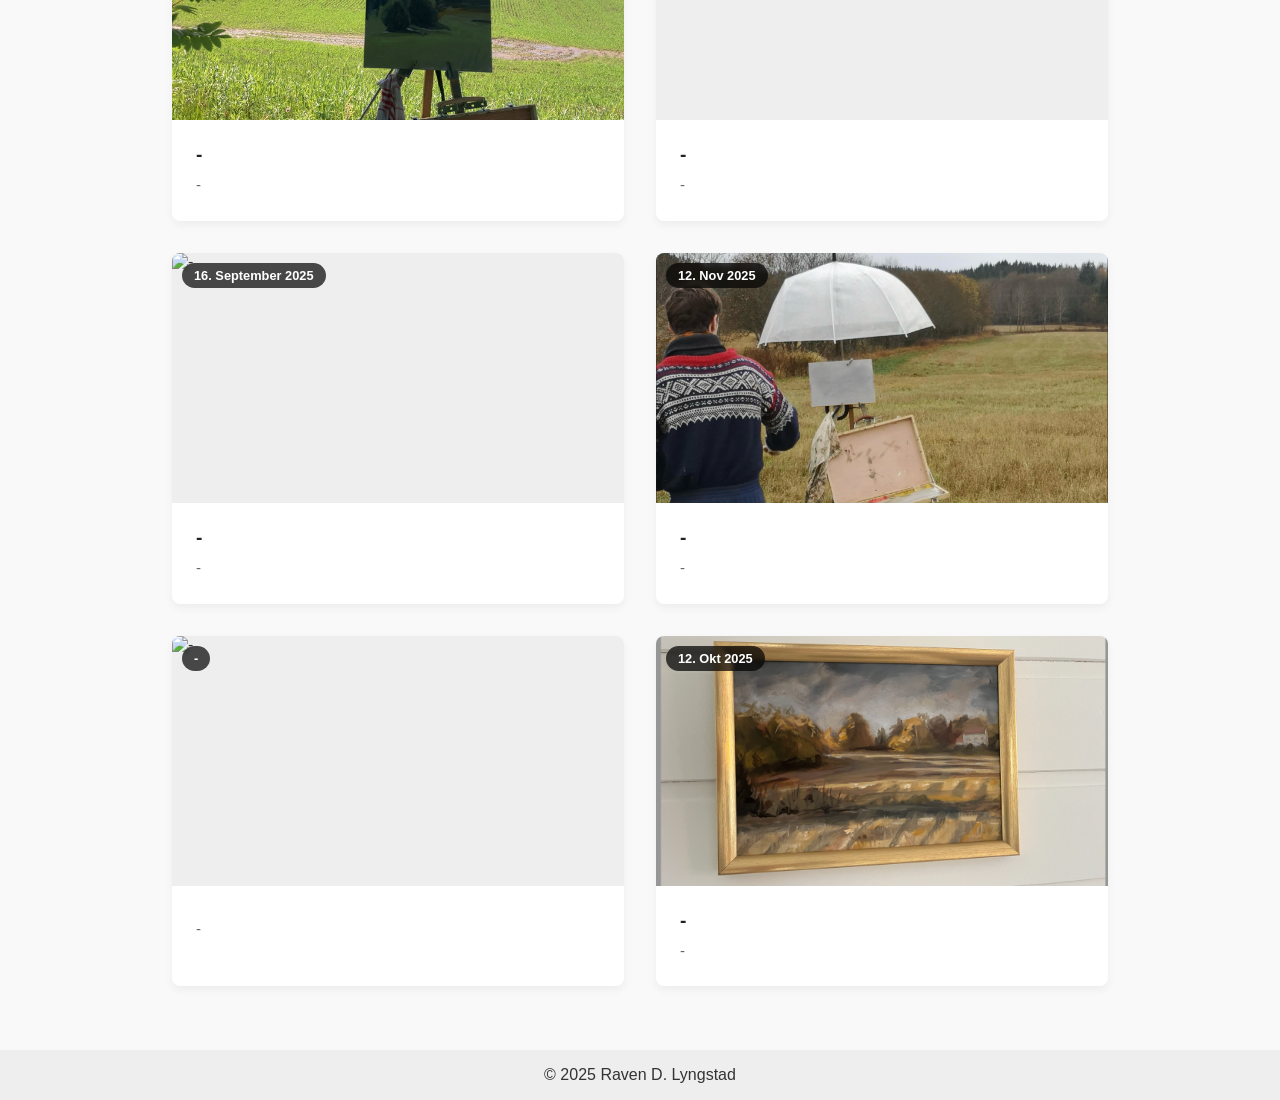
==== commit 6275d55b: "Update date in date-badge to September 2026" ====
--- a/bilder.html
+++ b/bilder.html
@@ -150,7 +150,7 @@
 
   <article class="vlog-card">
         <div class="vlog-image-container">
-          <div class="date-badge">24. September</div>
+          <div class="date-badge">24. September 2026</div>
           <img class="lightbox-img" 
                src="images/artistback.png" 
                data-highres="images/artistback.png" 
